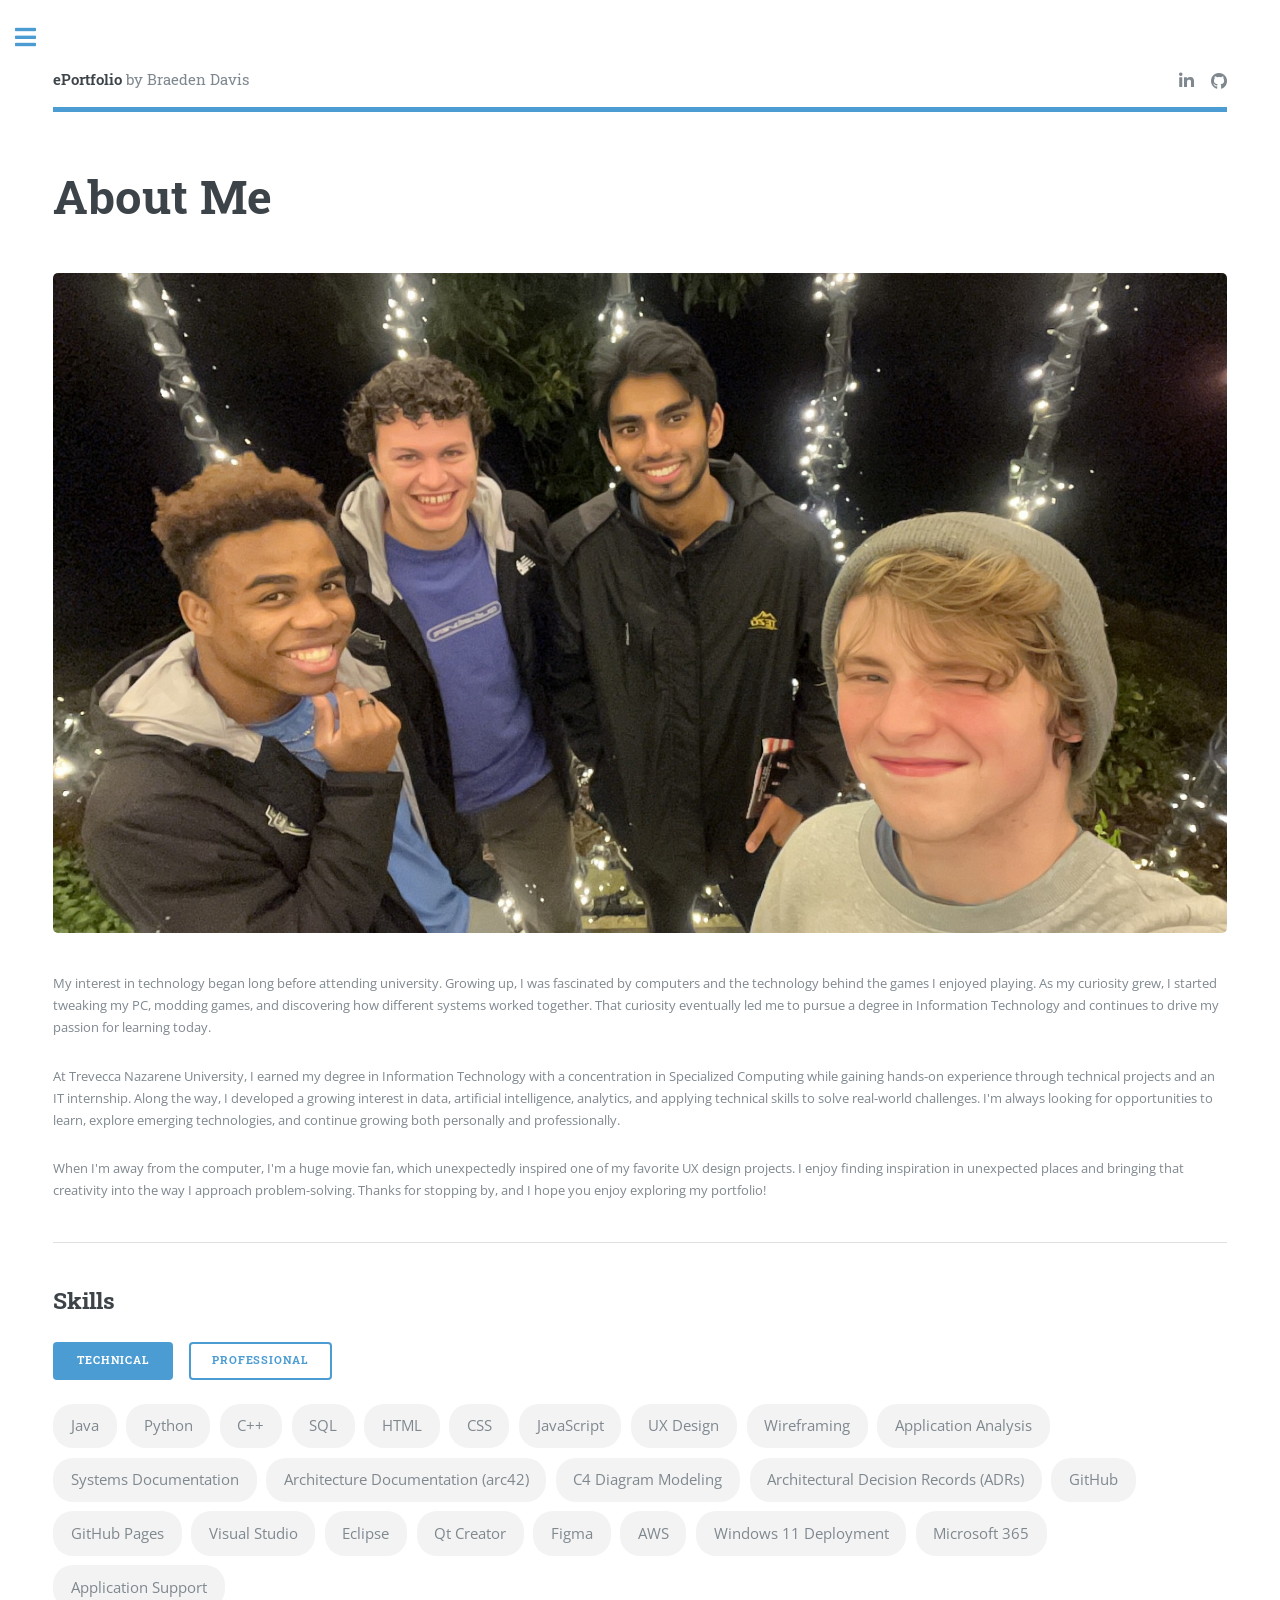
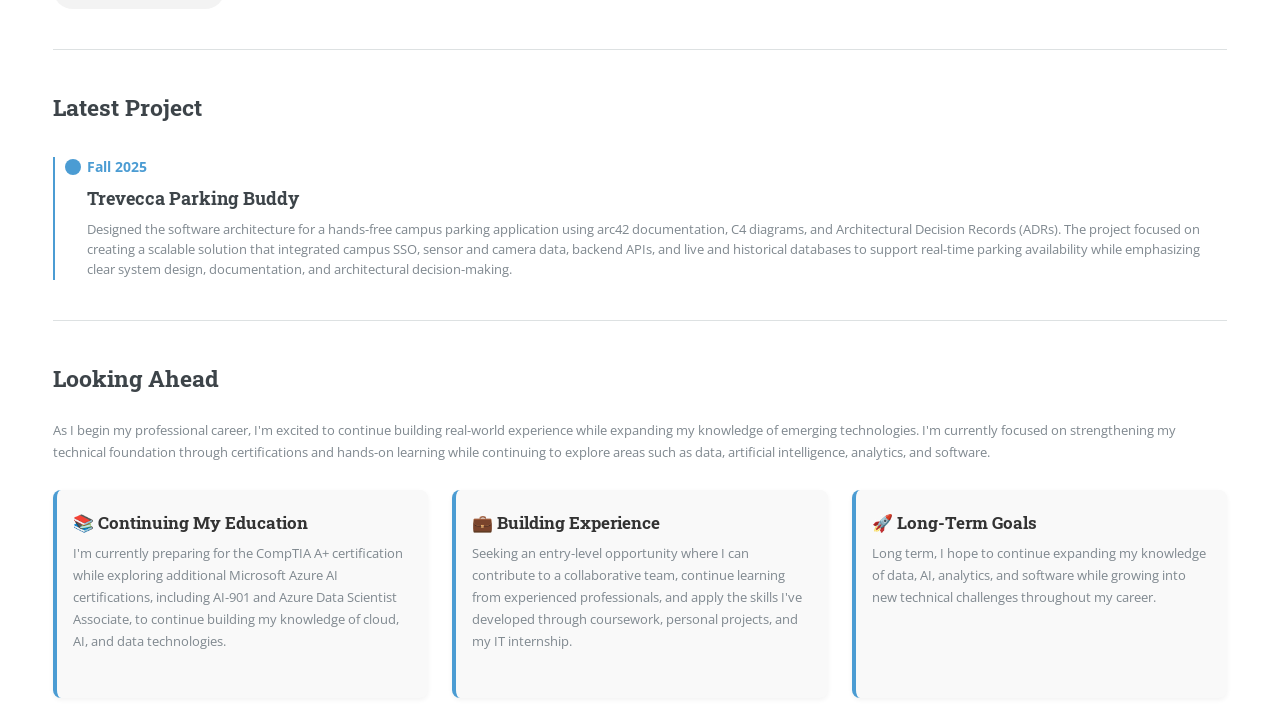
==== aboutme.html @ c6400810 "Initial portfolio website" ====
<!DOCTYPE HTML>
<!--
	Editorial by HTML5 UP
	html5up.net | @ajlkn
	Free for personal and commercial use under the CCA 3.0 license (html5up.net/license)
-->
<html>
 <head>
  <title>
   About Me - ePortfolio by Braeden Davis
  </title>
  <meta charset="utf-8"/>
  <meta content="width=device-width, initial-scale=1, user-scalable=no" name="viewport"/>
  <link href="assets/css/main.css" rel="stylesheet"/>
 </head>
 <body class="is-preload">
  <!-- Wrapper -->
  <div id="wrapper">
   <!-- Main -->
   <div id="main">
    <div class="inner">
     <!-- Header -->
     <header id="header">
      <a class="logo" href="index.html">
       <strong>
        ePortfolio
       </strong>
       by Braeden Davis
      </a>
      <ul class="icons">
       <li>
        <a class="icon brands fa-linkedin-in" href="https://www.linkedin.com/in/braeden-davis-322b1734a/" rel="noopener noreferrer" target="_blank">
         <span class="label">
          LinkedIn
         </span>
        </a>
       </li>
       <li>
        <a class="icon brands fa-github" href="https://github.com/braedendd-dev" rel="noopener noreferrer" target="_blank">
         <span class="label">
          GitHub
         </span>
        </a>
       </li>
      </ul>
     </header>
     <!-- Content -->
     <section>
      <header class="main">
       <h1>
        About Me
       </h1>
      </header>
      <span class="image main">
       <img alt="Braeden Davis at graduation" src="images/group.jpeg"/>
      </span>
      <p>
       My interest in technology began long before attending university. Growing up, I was fascinated by computers and the technology behind the games I enjoyed playing. As my curiosity grew, I started tweaking my PC, modding games, and discovering how different systems worked together. That curiosity eventually led me to pursue a degree in Information Technology and continues to drive my passion for learning today.
      </p>
      <p>
       At Trevecca Nazarene University, I earned my degree in Information Technology with a concentration in Specialized Computing while gaining hands-on experience through technical projects and an IT internship. Along the way, I developed a growing interest in data, artificial intelligence, analytics, and applying technical skills to solve real-world challenges. I'm always looking for opportunities to learn, explore emerging technologies, and continue growing both personally and professionally.
      </p>
      <p>
       When I'm away from the computer, I'm a huge movie fan, which unexpectedly inspired one of my favorite UX design projects. I enjoy finding inspiration in unexpected places and bringing that creativity into the way I approach problem-solving. Thanks for stopping by, and I hope you enjoy exploring my portfolio!
      </p>
      <hr class="major"/>
      <h2>
       Skills
      </h2>
      <div class="tab-container">
       <div class="tabs">
        <a class="button primary" href="javascript:void(0)" onclick="showTab('technical', this)">
         Technical
        </a>
        <a class="button" href="javascript:void(0)" onclick="showTab('professional', this)">
         Professional
        </a>
       </div>
       <div class="tab-content" id="technical">
        <span>
         Java
        </span>
        <span>
         Python
        </span>
        <span>
         C++
        </span>
        <span>
         SQL
        </span>
        <span>
         HTML
        </span>
        <span>
         CSS
        </span>
        <span>
         JavaScript
        </span>
        <span>
         UX Design
        </span>
        <span>
         Wireframing
        </span>
        <span>
         Application Analysis
        </span>
        <span>
         Systems Documentation
        </span>
        <span>
         Architecture Documentation (arc42)
        </span>
        <span>
         C4 Diagram Modeling
        </span>
        <span>
         Architectural Decision Records (ADRs)
        </span>
        <span>
         GitHub
        </span>
        <span>
         GitHub Pages
        </span>
        <span>
         Visual Studio
        </span>
        <span>
         Eclipse
        </span>
        <span>
         Qt Creator
        </span>
        <span>
         Figma
        </span>
        <span>
         AWS
        </span>
        <span>
         Windows 11 Deployment
        </span>
        <span>
         Microsoft 365
        </span>
        <span>
         Application Support
        </span>
       </div>
       <div class="tab-content hidden" id="professional">
        <span>
         Problem Solving
        </span>
        <span>
         Analytical Thinking
        </span>
        <span>
         Stakeholder Communication
        </span>
        <span>
         Requirements Gathering
        </span>
        <span>
         Technical Documentation
        </span>
        <span>
         Cross-Functional Collaboration
        </span>
        <span>
         Adaptability
        </span>
        <span>
         Attention to Detail
        </span>
       </div>
      </div>
      <style>
       .tab-container {
											margin-top: 1.5rem;
										}

										.tabs {
											display: flex;
											gap: 1rem;
											margin-bottom: 1.5rem;
											justify-content: flex-start;
										}

										.tab-content {
											display: flex;
											flex-wrap: wrap;
											gap: 0.6rem;
										}

										.tab-content span {
											background-color: #f3f3f3;
											padding: 0.6rem 1.1rem;
											border-radius: 20px;
											font-size: 0.95rem;
											white-space: nowrap;
										}

										.hidden {
											display: none;
										}
      </style>
      <script>
       function showTab(tabId, btn) {
											// Hide all tab contents
											document.querySelectorAll('.tab-content').forEach(el => {
												el.classList.add('hidden');
											});

											// Show the selected tab
											document.getElementById(tabId).classList.remove('hidden');

											// Update active button
											document.querySelectorAll('.tabs .button').forEach(button => {
												button.classList.remove('primary');
											});

											btn.classList.add('primary');
										}
      </script>
      <hr class="major"/>
      <h2>
       Latest Project
      </h2>
      <div class="timeline">
       <div class="timeline-item">
        <div class="timeline-date">
         Fall 2025
        </div>
        <div class="timeline-content">
         <h3>
          Trevecca Parking Buddy
         </h3>
         <p>
          Designed the software architecture for a hands-free campus parking application using arc42 documentation, C4 diagrams, and Architectural Decision Records (ADRs). The project focused on creating a scalable solution that integrated campus SSO, sensor and camera data, backend APIs, and live and historical databases to support real-time parking availability while emphasizing clear system design, documentation, and architectural decision-making.
         </p>
        </div>
       </div>
      </div>
      <style>
       .timeline {
											border-left: 2px solid #4B9CD3;
											margin: 2rem 0;
											padding-left: 2rem;
										}

										.timeline-item {
											margin-bottom: 2rem;
											position: relative;
										}

										.timeline-item::before {
											content: "";
											position: absolute;
											left: -1.4rem;
											top: 0.1rem;
											width: 1rem;
											height: 1rem;
											background-color: #4B9CD3;
											border-radius: 50%;
										}

										.timeline-date {
											font-weight: bold;
											color: #4B9CD3;
											margin-bottom: 0.3rem;
											font-size: 0.9rem;
											position: relative;
											top: -0.15rem;
										}

										.timeline-content h3 {
											margin: 0.2rem 0;
											font-size: 1.1rem;
										}

										.timeline-content p {
											margin: 0.5rem 0 0;
											line-height: 1.5;
										}
      </style>
      <hr class="major"/>
      <h2>
       Looking Ahead
      </h2>
      <p class="whats-next-intro">
       As I begin my professional career, I'm excited to continue building real-world experience while expanding my knowledge of emerging technologies. I'm currently focused on strengthening my technical foundation through certifications and hands-on learning while continuing to explore areas such as data, artificial intelligence, analytics, and software.
      </p>
      <div class="whats-next-grid">
       <!-- Card 1 -->
       <div class="whats-next-card">
        <h3>
         📚 Continuing My Education
        </h3>
        <p>
         I'm currently preparing for the CompTIA A+ certification while exploring additional Microsoft Azure AI certifications, including AI-901 and Azure Data Scientist Associate, to continue building my knowledge of cloud, AI, and data technologies.
        </p>
       </div>
       <!-- Card 2 -->
       <div class="whats-next-card">
        <h3>
         💼 Building Experience
        </h3>
        <p>
         Seeking an entry-level opportunity where I can contribute to a collaborative team, continue learning from experienced professionals, and apply the skills I've developed through coursework, personal projects, and my IT internship.
        </p>
       </div>
       <!-- Card 3 -->
       <div class="whats-next-card">
        <h3>
         🚀 Long-Term Goals
        </h3>
        <p>
         Long term, I hope to continue expanding my knowledge of data, AI, analytics, and software while growing into new technical challenges throughout my career.
        </p>
       </div>
      </div>
      <style>
       .whats-next-grid {
											display: grid;
											grid-template-columns: repeat(auto-fit, minmax(250px, 1fr));
											gap: 1.5rem;
											margin-top: 1.5rem;
										}

										.whats-next-card {
											background-color: #f9f9f9;
											border-left: 4px solid #4B9CD3;
											padding: 1.2rem 1rem;
											border-radius: 0.5rem;
											box-shadow: 0 2px 5px rgba(0, 0, 0, 0.05);
											transition: transform 0.2s ease;
										}

										.whats-next-card:hover {
											transform: translateY(-4px);
										}

										.whats-next-card h3 {
											margin-top: 0;
											font-size: 1.05rem;
											margin-bottom: 0.5rem;
											color: #333;
										}
      </style>
     </section>
    </div>
   </div>
   <!-- Sidebar -->
   <div id="sidebar">
    <div class="inner">
     <!-- Menu -->
     <nav id="menu">
      <header class="major">
       <h2>
        Menu
       </h2>
      </header>
      <ul>
       <li>
        <a href="index.html">
         Home
        </a>
       </li>
       <li>
        <a href="aboutme.html">
         About Me
        </a>
       </li>
       <li>
        <a href="projects.html">
         Projects
        </a>
       </li>
       <li>
        <a href="resume.html">
         Resume
        </a>
       </li>
      </ul>
     </nav>
     <!-- Section -->
     <section>
      <header class="major">
       <h2>
        Featured Content
       </h2>
      </header>
      <div class="mini-posts">
       <article>
        <a class="image" href="https://blog.trevecca.edu/thehill/trevecca-student-wins-gold-at-addy-awards-for-mobile-app-design" rel="noopener noreferrer" target="_blank">
         <img alt="Trevecca blog article about Braeden Davis winning a Gold ADDY Award" src="images/thumbnail1.webp"/>
        </a>
        <p>
         <a href="https://blog.trevecca.edu/thehill/trevecca-student-wins-gold-at-addy-awards-for-mobile-app-design" rel="noopener noreferrer" target="_blank">
          Read my story
         </a>
         &ndash; From class project to award-winning app design.
        </p>
       </article>
      </div>
     </section>
     <!-- Section -->
     <section>
      <header class="major">
       <h2>
        Get in touch
       </h2>
      </header>
      <p>
       I&rsquo;m always open to new opportunities. Feel free to reach out!
      </p>
      <ul class="contact">
       <li class="icon solid fa-envelope">
        <a href="mailto:braedendavis02@icloud.com">
         braedendavis02@icloud.com
        </a>
       </li>
       <li class="icon solid fa-phone">
        (828) 446-2089
       </li>
       <li class="icon solid fa-home">
        Charlotte, NC
       </li>
      </ul>
     </section>
     <!-- Footer -->
     <footer id="footer">
      <p class="copyright">
       &copy; Braeden Davis. All rights reserved.
						Design:
       <a href="https://html5up.net">
        HTML5 UP
       </a>
       .
      </p>
     </footer>
    </div>
   </div>
  </div>
  <!-- Scripts -->
  <script src="assets/js/jquery.min.js">
  </script>
  <script src="assets/js/browser.min.js">
  </script>
  <script src="assets/js/breakpoints.min.js">
  </script>
  <script src="assets/js/util.js">
  </script>
  <script src="assets/js/main.js">
  </script>
 </body>
</html>
---- assets/css/main.css ----
@import url(fontawesome-all.min.css);
@import url("https://fonts.googleapis.com/css?family=Open+Sans:400,600,400italic,600italic|Roboto+Slab:400,700");
/*
	Editorial by HTML5 UP
	html5up.net | @ajlkn
	Free for personal and commercial use under the CCA 3.0 license (html5up.net/license)
*/
html, body, div, span, applet, object,
iframe, h1, h2, h3, h4, h5, h6, p, blockquote,
pre, a, abbr, acronym, address, big, cite,
code, del, dfn, em, img, ins, kbd, q, s, samp,
small, strike, strong, sub, sup, tt, var, b,
u, i, center, dl, dt, dd, ol, ul, li, fieldset,
form, label, legend, table, caption, tbody,
tfoot, thead, tr, th, td, article, aside,
canvas, details, embed, figure, figcaption,
footer, header, hgroup, menu, nav, output, ruby,
section, summary, time, mark, audio, video {
  margin: 0;
  padding: 0;
  border: 0;
  font-size: 100%;
  font: inherit;
  vertical-align: baseline; }

article, aside, details, figcaption, figure,
footer, header, hgroup, menu, nav, section {
  display: block; }

body {
  line-height: 1; }

ol, ul {
  list-style: none; }

blockquote, q {
  quotes: none; }
  blockquote:before, blockquote:after, q:before, q:after {
    content: '';
    content: none; }

table {
  border-collapse: collapse;
  border-spacing: 0; }

body {
  -webkit-text-size-adjust: none; }

mark {
  background-color: transparent;
  color: inherit; }

input::-moz-focus-inner {
  border: 0;
  padding: 0; }

input, select, textarea {
  -moz-appearance: none;
  -webkit-appearance: none;
  -ms-appearance: none;
  appearance: none; }

/* Basic */
@-ms-viewport {
  width: device-width; }

body {
  -ms-overflow-style: scrollbar; }

@media screen and (max-width: 480px) {
  html, body {
    min-width: 320px; } }

html {
  box-sizing: border-box; }

*, *:before, *:after {
  box-sizing: inherit; }

body {
  background: #ffffff; }
  body.is-preload *, body.is-preload *:before, body.is-preload *:after, body.is-resizing *, body.is-resizing *:before, body.is-resizing *:after {
    -moz-animation: none !important;
    -webkit-animation: none !important;
    -ms-animation: none !important;
    animation: none !important;
    -moz-transition: none !important;
    -webkit-transition: none !important;
    -ms-transition: none !important;
    transition: none !important; }

/* Type */
body, input, select, textarea {
  color: #7f888f;
  font-family: "Open Sans", sans-serif;
  font-size: 13pt;
  font-weight: 400;
  line-height: 1.65; }
  @media screen and (max-width: 1680px) {
    body, input, select, textarea {
      font-size: 11pt; } }
  @media screen and (max-width: 1280px) {
    body, input, select, textarea {
      font-size: 10pt; } }
  @media screen and (max-width: 360px) {
    body, input, select, textarea {
      font-size: 9pt; } }

a {
  -moz-transition: color 0.2s ease-in-out, border-bottom-color 0.2s ease-in-out;
  -webkit-transition: color 0.2s ease-in-out, border-bottom-color 0.2s ease-in-out;
  -ms-transition: color 0.2s ease-in-out, border-bottom-color 0.2s ease-in-out;
  transition: color 0.2s ease-in-out, border-bottom-color 0.2s ease-in-out;
  border-bottom: dotted 1px;
  color: #4B9CD3;
  text-decoration: none; }
  a:hover {
    border-bottom-color: #4B9CD3;
    color: #4B9CD3 !important; }
    a:hover strong {
      color: inherit; }

strong, b {
  color: #3d4449;
  font-weight: 600; }

em, i {
  font-style: italic; }

p {
  margin: 0 0 2em 0; }

h1, h2, h3, h4, h5, h6 {
  color: #3d4449;
  font-family: "Roboto Slab", serif;
  font-weight: 700;
  line-height: 1.5;
  margin: 0 0 1em 0; }
  h1 a, h2 a, h3 a, h4 a, h5 a, h6 a {
    color: inherit;
    text-decoration: none;
    border-bottom: 0; }

h1 {
  font-size: 4em;
  margin: 0 0 0.5em 0;
  line-height: 1.3; }

h2 {
  font-size: 1.75em; }

h3 {
  font-size: 1.25em; }

h4 {
  font-size: 1.1em; }

h5 {
  font-size: 0.9em; }

h6 {
  font-size: 0.7em; }

@media screen and (max-width: 1680px) {
  h1 {
    font-size: 3.5em; } }

@media screen and (max-width: 980px) {
  h1 {
    font-size: 3.25em; } }

@media screen and (max-width: 736px) {
  h1 {
    font-size: 2em;
    line-height: 1.4; }
  h2 {
    font-size: 1.5em; } }

sub {
  font-size: 0.8em;
  position: relative;
  top: 0.5em; }

sup {
  font-size: 0.8em;
  position: relative;
  top: -0.5em; }

blockquote {
  border-left: solid 3px rgba(210, 215, 217, 0.75);
  font-style: italic;
  margin: 0 0 2em 0;
  padding: 0.5em 0 0.5em 2em; }

code {
  background: rgba(230, 235, 237, 0.25);
  border-radius: 0.375em;
  border: solid 1px rgba(210, 215, 217, 0.75);
  font-family: "Courier New", monospace;
  font-size: 0.9em;
  margin: 0 0.25em;
  padding: 0.25em 0.65em; }

pre {
  -webkit-overflow-scrolling: touch;
  font-family: "Courier New", monospace;
  font-size: 0.9em;
  margin: 0 0 2em 0; }
  pre code {
    display: block;
    line-height: 1.75;
    padding: 1em 1.5em;
    overflow-x: auto; }

hr {
  border: 0;
  border-bottom: solid 1px rgba(210, 215, 217, 0.75);
  margin: 2em 0; }
  hr.major {
    margin: 3em 0; }

.align-left {
  text-align: left; }

.align-center {
  text-align: center; }

.align-right {
  text-align: right; }

/* Row */
.row {
  display: flex;
  flex-wrap: wrap;
  box-sizing: border-box;
  align-items: stretch; }
  .row > * {
    box-sizing: border-box; }
  .row.gtr-uniform > * > :last-child {
    margin-bottom: 0; }
  .row.aln-left {
    justify-content: flex-start; }
  .row.aln-center {
    justify-content: center; }
  .row.aln-right {
    justify-content: flex-end; }
  .row.aln-top {
    align-items: flex-start; }
  .row.aln-middle {
    align-items: center; }
  .row.aln-bottom {
    align-items: flex-end; }
  .row > .imp {
    order: -1; }
  .row > .col-1 {
    width: 8.33333%; }
  .row > .off-1 {
    margin-left: 8.33333%; }
  .row > .col-2 {
    width: 16.66667%; }
  .row > .off-2 {
    margin-left: 16.66667%; }
  .row > .col-3 {
    width: 25%; }
  .row > .off-3 {
    margin-left: 25%; }
  .row > .col-4 {
    width: 33.33333%; }
  .row > .off-4 {
    margin-left: 33.33333%; }
  .row > .col-5 {
    width: 41.66667%; }
  .row > .off-5 {
    margin-left: 41.66667%; }
  .row > .col-6 {
    width: 50%; }
  .row > .off-6 {
    margin-left: 50%; }
  .row > .col-7 {
    width: 58.33333%; }
  .row > .off-7 {
    margin-left: 58.33333%; }
  .row > .col-8 {
    width: 66.66667%; }
  .row > .off-8 {
    margin-left: 66.66667%; }
  .row > .col-9 {
    width: 75%; }
  .row > .off-9 {
    margin-left: 75%; }
  .row > .col-10 {
    width: 83.33333%; }
  .row > .off-10 {
    margin-left: 83.33333%; }
  .row > .col-11 {
    width: 91.66667%; }
  .row > .off-11 {
    margin-left: 91.66667%; }
  .row > .col-12 {
    width: 100%; }
  .row > .off-12 {
    margin-left: 100%; }
  .row.gtr-0 {
    margin-top: 0;
    margin-left: 0em; }
    .row.gtr-0 > * {
      padding: 0 0 0 0em; }
    .row.gtr-0.gtr-uniform {
      margin-top: 0em; }
      .row.gtr-0.gtr-uniform > * {
        padding-top: 0em; }
  .row.gtr-25 {
    margin-top: 0;
    margin-left: -0.375em; }
    .row.gtr-25 > * {
      padding: 0 0 0 0.375em; }
    .row.gtr-25.gtr-uniform {
      margin-top: -0.375em; }
      .row.gtr-25.gtr-uniform > * {
        padding-top: 0.375em; }
  .row.gtr-50 {
    margin-top: 0;
    margin-left: -0.75em; }
    .row.gtr-50 > * {
      padding: 0 0 0 0.75em; }
    .row.gtr-50.gtr-uniform {
      margin-top: -0.75em; }
      .row.gtr-50.gtr-uniform > * {
        padding-top: 0.75em; }
  .row {
    margin-top: 0;
    margin-left: -1.5em; }
    .row > * {
      padding: 0 0 0 1.5em; }
    .row.gtr-uniform {
      margin-top: -1.5em; }
      .row.gtr-uniform > * {
        padding-top: 1.5em; }
  .row.gtr-150 {
    margin-top: 0;
    margin-left: -2.25em; }
    .row.gtr-150 > * {
      padding: 0 0 0 2.25em; }
    .row.gtr-150.gtr-uniform {
      margin-top: -2.25em; }
      .row.gtr-150.gtr-uniform > * {
        padding-top: 2.25em; }
  .row.gtr-200 {
    margin-top: 0;
    margin-left: -3em; }
    .row.gtr-200 > * {
      padding: 0 0 0 3em; }
    .row.gtr-200.gtr-uniform {
      margin-top: -3em; }
      .row.gtr-200.gtr-uniform > * {
        padding-top: 3em; }
  @media screen and (max-width: 1680px) {
    .row {
      display: flex;
      flex-wrap: wrap;
      box-sizing: border-box;
      align-items: stretch; }
      .row > * {
        box-sizing: border-box; }
      .row.gtr-uniform > * > :last-child {
        margin-bottom: 0; }
      .row.aln-left {
        justify-content: flex-start; }
      .row.aln-center {
        justify-content: center; }
      .row.aln-right {
        justify-content: flex-end; }
      .row.aln-top {
        align-items: flex-start; }
      .row.aln-middle {
        align-items: center; }
      .row.aln-bottom {
        align-items: flex-end; }
      .row > .imp-xlarge {
        order: -1; }
      .row > .col-1-xlarge {
        width: 8.33333%; }
      .row > .off-1-xlarge {
        margin-left: 8.33333%; }
      .row > .col-2-xlarge {
        width: 16.66667%; }
      .row > .off-2-xlarge {
        margin-left: 16.66667%; }
      .row > .col-3-xlarge {
        width: 25%; }
      .row > .off-3-xlarge {
        margin-left: 25%; }
      .row > .col-4-xlarge {
        width: 33.33333%; }
      .row > .off-4-xlarge {
        margin-left: 33.33333%; }
      .row > .col-5-xlarge {
        width: 41.66667%; }
      .row > .off-5-xlarge {
        margin-left: 41.66667%; }
      .row > .col-6-xlarge {
        width: 50%; }
      .row > .off-6-xlarge {
        margin-left: 50%; }
      .row > .col-7-xlarge {
        width: 58.33333%; }
      .row > .off-7-xlarge {
        margin-left: 58.33333%; }
      .row > .col-8-xlarge {
        width: 66.66667%; }
      .row > .off-8-xlarge {
        margin-left: 66.66667%; }
      .row > .col-9-xlarge {
        width: 75%; }
      .row > .off-9-xlarge {
        margin-left: 75%; }
      .row > .col-10-xlarge {
        width: 83.33333%; }
      .row > .off-10-xlarge {
        margin-left: 83.33333%; }
      .row > .col-11-xlarge {
        width: 91.66667%; }
      .row > .off-11-xlarge {
        margin-left: 91.66667%; }
      .row > .col-12-xlarge {
        width: 100%; }
      .row > .off-12-xlarge {
        margin-left: 100%; }
      .row.gtr-0 {
        margin-top: 0;
        margin-left: 0em; }
        .row.gtr-0 > * {
          padding: 0 0 0 0em; }
        .row.gtr-0.gtr-uniform {
          margin-top: 0em; }
          .row.gtr-0.gtr-uniform > * {
            padding-top: 0em; }
      .row.gtr-25 {
        margin-top: 0;
        margin-left: -0.375em; }
        .row.gtr-25 > * {
          padding: 0 0 0 0.375em; }
        .row.gtr-25.gtr-uniform {
          margin-top: -0.375em; }
          .row.gtr-25.gtr-uniform > * {
            padding-top: 0.375em; }
      .row.gtr-50 {
        margin-top: 0;
        margin-left: -0.75em; }
        .row.gtr-50 > * {
          padding: 0 0 0 0.75em; }
        .row.gtr-50.gtr-uniform {
          margin-top: -0.75em; }
          .row.gtr-50.gtr-uniform > * {
            padding-top: 0.75em; }
      .row {
        margin-top: 0;
        margin-left: -1.5em; }
        .row > * {
          padding: 0 0 0 1.5em; }
        .row.gtr-uniform {
          margin-top: -1.5em; }
          .row.gtr-uniform > * {
            padding-top: 1.5em; }
      .row.gtr-150 {
        margin-top: 0;
        margin-left: -2.25em; }
        .row.gtr-150 > * {
          padding: 0 0 0 2.25em; }
        .row.gtr-150.gtr-uniform {
          margin-top: -2.25em; }
          .row.gtr-150.gtr-uniform > * {
            padding-top: 2.25em; }
      .row.gtr-200 {
        margin-top: 0;
        margin-left: -3em; }
        .row.gtr-200 > * {
          padding: 0 0 0 3em; }
        .row.gtr-200.gtr-uniform {
          margin-top: -3em; }
          .row.gtr-200.gtr-uniform > * {
            padding-top: 3em; } }
  @media screen and (max-width: 1280px) {
    .row {
      display: flex;
      flex-wrap: wrap;
      box-sizing: border-box;
      align-items: stretch; }
      .row > * {
        box-sizing: border-box; }
      .row.gtr-uniform > * > :last-child {
        margin-bottom: 0; }
      .row.aln-left {
        justify-content: flex-start; }
      .row.aln-center {
        justify-content: center; }
      .row.aln-right {
        justify-content: flex-end; }
      .row.aln-top {
        align-items: flex-start; }
      .row.aln-middle {
        align-items: center; }
      .row.aln-bottom {
        align-items: flex-end; }
      .row > .imp-large {
        order: -1; }
      .row > .col-1-large {
        width: 8.33333%; }
      .row > .off-1-large {
        margin-left: 8.33333%; }
      .row > .col-2-large {
        width: 16.66667%; }
      .row > .off-2-large {
        margin-left: 16.66667%; }
      .row > .col-3-large {
        width: 25%; }
      .row > .off-3-large {
        margin-left: 25%; }
      .row > .col-4-large {
        width: 33.33333%; }
      .row > .off-4-large {
        margin-left: 33.33333%; }
      .row > .col-5-large {
        width: 41.66667%; }
      .row > .off-5-large {
        margin-left: 41.66667%; }
      .row > .col-6-large {
        width: 50%; }
      .row > .off-6-large {
        margin-left: 50%; }
      .row > .col-7-large {
        width: 58.33333%; }
      .row > .off-7-large {
        margin-left: 58.33333%; }
      .row > .col-8-large {
        width: 66.66667%; }
      .row > .off-8-large {
        margin-left: 66.66667%; }
      .row > .col-9-large {
        width: 75%; }
      .row > .off-9-large {
        margin-left: 75%; }
      .row > .col-10-large {
        width: 83.33333%; }
      .row > .off-10-large {
        margin-left: 83.33333%; }
      .row > .col-11-large {
        width: 91.66667%; }
      .row > .off-11-large {
        margin-left: 91.66667%; }
      .row > .col-12-large {
        width: 100%; }
      .row > .off-12-large {
        margin-left: 100%; }
      .row.gtr-0 {
        margin-top: 0;
        margin-left: 0em; }
        .row.gtr-0 > * {
          padding: 0 0 0 0em; }
        .row.gtr-0.gtr-uniform {
          margin-top: 0em; }
          .row.gtr-0.gtr-uniform > * {
            padding-top: 0em; }
      .row.gtr-25 {
        margin-top: 0;
        margin-left: -0.375em; }
        .row.gtr-25 > * {
          padding: 0 0 0 0.375em; }
        .row.gtr-25.gtr-uniform {
          margin-top: -0.375em; }
          .row.gtr-25.gtr-uniform > * {
            padding-top: 0.375em; }
      .row.gtr-50 {
        margin-top: 0;
        margin-left: -0.75em; }
        .row.gtr-50 > * {
          padding: 0 0 0 0.75em; }
        .row.gtr-50.gtr-uniform {
          margin-top: -0.75em; }
          .row.gtr-50.gtr-uniform > * {
            padding-top: 0.75em; }
      .row {
        margin-top: 0;
        margin-left: -1.5em; }
        .row > * {
          padding: 0 0 0 1.5em; }
        .row.gtr-uniform {
          margin-top: -1.5em; }
          .row.gtr-uniform > * {
            padding-top: 1.5em; }
      .row.gtr-150 {
        margin-top: 0;
        margin-left: -2.25em; }
        .row.gtr-150 > * {
          padding: 0 0 0 2.25em; }
        .row.gtr-150.gtr-uniform {
          margin-top: -2.25em; }
          .row.gtr-150.gtr-uniform > * {
            padding-top: 2.25em; }
      .row.gtr-200 {
        margin-top: 0;
        margin-left: -3em; }
        .row.gtr-200 > * {
          padding: 0 0 0 3em; }
        .row.gtr-200.gtr-uniform {
          margin-top: -3em; }
          .row.gtr-200.gtr-uniform > * {
            padding-top: 3em; } }
  @media screen and (max-width: 980px) {
    .row {
      display: flex;
      flex-wrap: wrap;
      box-sizing: border-box;
      align-items: stretch; }
      .row > * {
        box-sizing: border-box; }
      .row.gtr-uniform > * > :last-child {
        margin-bottom: 0; }
      .row.aln-left {
        justify-content: flex-start; }
      .row.aln-center {
        justify-content: center; }
      .row.aln-right {
        justify-content: flex-end; }
      .row.aln-top {
        align-items: flex-start; }
      .row.aln-middle {
        align-items: center; }
      .row.aln-bottom {
        align-items: flex-end; }
      .row > .imp-medium {
        order: -1; }
      .row > .col-1-medium {
        width: 8.33333%; }
      .row > .off-1-medium {
        margin-left: 8.33333%; }
      .row > .col-2-medium {
        width: 16.66667%; }
      .row > .off-2-medium {
        margin-left: 16.66667%; }
      .row > .col-3-medium {
        width: 25%; }
      .row > .off-3-medium {
        margin-left: 25%; }
      .row > .col-4-medium {
        width: 33.33333%; }
      .row > .off-4-medium {
        margin-left: 33.33333%; }
      .row > .col-5-medium {
        width: 41.66667%; }
      .row > .off-5-medium {
        margin-left: 41.66667%; }
      .row > .col-6-medium {
        width: 50%; }
      .row > .off-6-medium {
        margin-left: 50%; }
      .row > .col-7-medium {
        width: 58.33333%; }
      .row > .off-7-medium {
        margin-left: 58.33333%; }
      .row > .col-8-medium {
        width: 66.66667%; }
      .row > .off-8-medium {
        margin-left: 66.66667%; }
      .row > .col-9-medium {
        width: 75%; }
      .row > .off-9-medium {
        margin-left: 75%; }
      .row > .col-10-medium {
        width: 83.33333%; }
      .row > .off-10-medium {
        margin-left: 83.33333%; }
      .row > .col-11-medium {
        width: 91.66667%; }
      .row > .off-11-medium {
        margin-left: 91.66667%; }
      .row > .col-12-medium {
        width: 100%; }
      .row > .off-12-medium {
        margin-left: 100%; }
      .row.gtr-0 {
        margin-top: 0;
        margin-left: 0em; }
        .row.gtr-0 > * {
          padding: 0 0 0 0em; }
        .row.gtr-0.gtr-uniform {
          margin-top: 0em; }
          .row.gtr-0.gtr-uniform > * {
            padding-top: 0em; }
      .row.gtr-25 {
        margin-top: 0;
        margin-left: -0.375em; }
        .row.gtr-25 > * {
          padding: 0 0 0 0.375em; }
        .row.gtr-25.gtr-uniform {
          margin-top: -0.375em; }
          .row.gtr-25.gtr-uniform > * {
            padding-top: 0.375em; }
      .row.gtr-50 {
        margin-top: 0;
        margin-left: -0.75em; }
        .row.gtr-50 > * {
          padding: 0 0 0 0.75em; }
        .row.gtr-50.gtr-uniform {
          margin-top: -0.75em; }
          .row.gtr-50.gtr-uniform > * {
            padding-top: 0.75em; }
      .row {
        margin-top: 0;
        margin-left: -1.5em; }
        .row > * {
          padding: 0 0 0 1.5em; }
        .row.gtr-uniform {
          margin-top: -1.5em; }
          .row.gtr-uniform > * {
            padding-top: 1.5em; }
      .row.gtr-150 {
        margin-top: 0;
        margin-left: -2.25em; }
        .row.gtr-150 > * {
          padding: 0 0 0 2.25em; }
        .row.gtr-150.gtr-uniform {
          margin-top: -2.25em; }
          .row.gtr-150.gtr-uniform > * {
            padding-top: 2.25em; }
      .row.gtr-200 {
        margin-top: 0;
        margin-left: -3em; }
        .row.gtr-200 > * {
          padding: 0 0 0 3em; }
        .row.gtr-200.gtr-uniform {
          margin-top: -3em; }
          .row.gtr-200.gtr-uniform > * {
            padding-top: 3em; } }
  @media screen and (max-width: 736px) {
    .row {
      display: flex;
      flex-wrap: wrap;
      box-sizing: border-box;
      align-items: stretch; }
      .row > * {
        box-sizing: border-box; }
      .row.gtr-uniform > * > :last-child {
        margin-bottom: 0; }
      .row.aln-left {
        justify-content: flex-start; }
      .row.aln-center {
        justify-content: center; }
      .row.aln-right {
        justify-content: flex-end; }
      .row.aln-top {
        align-items: flex-start; }
      .row.aln-middle {
        align-items: center; }
      .row.aln-bottom {
        align-items: flex-end; }
      .row > .imp-small {
        order: -1; }
      .row > .col-1-small {
        width: 8.33333%; }
      .row > .off-1-small {
        margin-left: 8.33333%; }
      .row > .col-2-small {
        width: 16.66667%; }
      .row > .off-2-small {
        margin-left: 16.66667%; }
      .row > .col-3-small {
        width: 25%; }
      .row > .off-3-small {
        margin-left: 25%; }
      .row > .col-4-small {
        width: 33.33333%; }
      .row > .off-4-small {
        margin-left: 33.33333%; }
      .row > .col-5-small {
        width: 41.66667%; }
      .row > .off-5-small {
        margin-left: 41.66667%; }
      .row > .col-6-small {
        width: 50%; }
      .row > .off-6-small {
        margin-left: 50%; }
      .row > .col-7-small {
        width: 58.33333%; }
      .row > .off-7-small {
        margin-left: 58.33333%; }
      .row > .col-8-small {
        width: 66.66667%; }
      .row > .off-8-small {
        margin-left: 66.66667%; }
      .row > .col-9-small {
        width: 75%; }
      .row > .off-9-small {
        margin-left: 75%; }
      .row > .col-10-small {
        width: 83.33333%; }
      .row > .off-10-small {
        margin-left: 83.33333%; }
      .row > .col-11-small {
        width: 91.66667%; }
      .row > .off-11-small {
        margin-left: 91.66667%; }
      .row > .col-12-small {
        width: 100%; }
      .row > .off-12-small {
        margin-left: 100%; }
      .row.gtr-0 {
        margin-top: 0;
        margin-left: 0em; }
        .row.gtr-0 > * {
          padding: 0 0 0 0em; }
        .row.gtr-0.gtr-uniform {
          margin-top: 0em; }
          .row.gtr-0.gtr-uniform > * {
            padding-top: 0em; }
      .row.gtr-25 {
        margin-top: 0;
        margin-left: -0.375em; }
        .row.gtr-25 > * {
          padding: 0 0 0 0.375em; }
        .row.gtr-25.gtr-uniform {
          margin-top: -0.375em; }
          .row.gtr-25.gtr-uniform > * {
            padding-top: 0.375em; }
      .row.gtr-50 {
        margin-top: 0;
        margin-left: -0.75em; }
        .row.gtr-50 > * {
          padding: 0 0 0 0.75em; }
        .row.gtr-50.gtr-uniform {
          margin-top: -0.75em; }
          .row.gtr-50.gtr-uniform > * {
            padding-top: 0.75em; }
      .row {
        margin-top: 0;
        margin-left: -1.5em; }
        .row > * {
          padding: 0 0 0 1.5em; }
        .row.gtr-uniform {
          margin-top: -1.5em; }
          .row.gtr-uniform > * {
            padding-top: 1.5em; }
      .row.gtr-150 {
        margin-top: 0;
        margin-left: -2.25em; }
        .row.gtr-150 > * {
          padding: 0 0 0 2.25em; }
        .row.gtr-150.gtr-uniform {
          margin-top: -2.25em; }
          .row.gtr-150.gtr-uniform > * {
            padding-top: 2.25em; }
      .row.gtr-200 {
        margin-top: 0;
        margin-left: -3em; }
        .row.gtr-200 > * {
          padding: 0 0 0 3em; }
        .row.gtr-200.gtr-uniform {
          margin-top: -3em; }
          .row.gtr-200.gtr-uniform > * {
            padding-top: 3em; } }
  @media screen and (max-width: 480px) {
    .row {
      display: flex;
      flex-wrap: wrap;
      box-sizing: border-box;
      align-items: stretch; }
      .row > * {
        box-sizing: border-box; }
      .row.gtr-uniform > * > :last-child {
        margin-bottom: 0; }
      .row.aln-left {
        justify-content: flex-start; }
      .row.aln-center {
        justify-content: center; }
      .row.aln-right {
        justify-content: flex-end; }
      .row.aln-top {
        align-items: flex-start; }
      .row.aln-middle {
        align-items: center; }
      .row.aln-bottom {
        align-items: flex-end; }
      .row > .imp-xsmall {
        order: -1; }
      .row > .col-1-xsmall {
        width: 8.33333%; }
      .row > .off-1-xsmall {
        margin-left: 8.33333%; }
      .row > .col-2-xsmall {
        width: 16.66667%; }
      .row > .off-2-xsmall {
        margin-left: 16.66667%; }
      .row > .col-3-xsmall {
        width: 25%; }
      .row > .off-3-xsmall {
        margin-left: 25%; }
      .row > .col-4-xsmall {
        width: 33.33333%; }
      .row > .off-4-xsmall {
        margin-left: 33.33333%; }
      .row > .col-5-xsmall {
        width: 41.66667%; }
      .row > .off-5-xsmall {
        margin-left: 41.66667%; }
      .row > .col-6-xsmall {
        width: 50%; }
      .row > .off-6-xsmall {
        margin-left: 50%; }
      .row > .col-7-xsmall {
        width: 58.33333%; }
      .row > .off-7-xsmall {
        margin-left: 58.33333%; }
      .row > .col-8-xsmall {
        width: 66.66667%; }
      .row > .off-8-xsmall {
        margin-left: 66.66667%; }
      .row > .col-9-xsmall {
        width: 75%; }
      .row > .off-9-xsmall {
        margin-left: 75%; }
      .row > .col-10-xsmall {
        width: 83.33333%; }
      .row > .off-10-xsmall {
        margin-left: 83.33333%; }
      .row > .col-11-xsmall {
        width: 91.66667%; }
      .row > .off-11-xsmall {
        margin-left: 91.66667%; }
      .row > .col-12-xsmall {
        width: 100%; }
      .row > .off-12-xsmall {
        margin-left: 100%; }
      .row.gtr-0 {
        margin-top: 0;
        margin-left: 0em; }
        .row.gtr-0 > * {
          padding: 0 0 0 0em; }
        .row.gtr-0.gtr-uniform {
          margin-top: 0em; }
          .row.gtr-0.gtr-uniform > * {
            padding-top: 0em; }
      .row.gtr-25 {
        margin-top: 0;
        margin-left: -0.375em; }
        .row.gtr-25 > * {
          padding: 0 0 0 0.375em; }
        .row.gtr-25.gtr-uniform {
          margin-top: -0.375em; }
          .row.gtr-25.gtr-uniform > * {
            padding-top: 0.375em; }
      .row.gtr-50 {
        margin-top: 0;
        margin-left: -0.75em; }
        .row.gtr-50 > * {
          padding: 0 0 0 0.75em; }
        .row.gtr-50.gtr-uniform {
          margin-top: -0.75em; }
          .row.gtr-50.gtr-uniform > * {
            padding-top: 0.75em; }
      .row {
        margin-top: 0;
        margin-left: -1.5em; }
        .row > * {
          padding: 0 0 0 1.5em; }
        .row.gtr-uniform {
          margin-top: -1.5em; }
          .row.gtr-uniform > * {
            padding-top: 1.5em; }
      .row.gtr-150 {
        margin-top: 0;
        margin-left: -2.25em; }
        .row.gtr-150 > * {
          padding: 0 0 0 2.25em; }
        .row.gtr-150.gtr-uniform {
          margin-top: -2.25em; }
          .row.gtr-150.gtr-uniform > * {
            padding-top: 2.25em; }
      .row.gtr-200 {
        margin-top: 0;
        margin-left: -3em; }
        .row.gtr-200 > * {
          padding: 0 0 0 3em; }
        .row.gtr-200.gtr-uniform {
          margin-top: -3em; }
          .row.gtr-200.gtr-uniform > * {
            padding-top: 3em; } }

/* Section/Article */
section.special, article.special {
  text-align: center; }

header p {
  font-family: "Roboto Slab", serif;
  font-size: 1em;
  font-weight: 400;
  letter-spacing: 0.075em;
  margin-top: -0.5em;
  text-transform: uppercase; }

header.major > :last-child {
  border-bottom: solid 3px #4B9CD3;
  display: inline-block;
  margin: 0 0 2em 0;
  padding: 0 0.75em 0.5em 0; }

header.main > :last-child {
  margin: 0 0 1em 0; }

/* Form */
form {
  margin: 0 0 2em 0; }

label {
  color: #3d4449;
  display: block;
  font-size: 0.9em;
  font-weight: 600;
  margin: 0 0 1em 0; }

input[type="text"],
input[type="password"],
input[type="email"],
input[type="tel"],
input[type="search"],
input[type="url"],
select,
textarea {
  -moz-appearance: none;
  -webkit-appearance: none;
  -ms-appearance: none;
  appearance: none;
  background: #ffffff;
  border-radius: 0.375em;
  border: none;
  border: solid 1px rgba(210, 215, 217, 0.75);
  color: inherit;
  display: block;
  outline: 0;
  padding: 0 1em;
  text-decoration: none;
  width: 100%; }
  input[type="text"]:invalid,
  input[type="password"]:invalid,
  input[type="email"]:invalid,
  input[type="tel"]:invalid,
  input[type="search"]:invalid,
  input[type="url"]:invalid,
  select:invalid,
  textarea:invalid {
    box-shadow: none; }
  input[type="text"]:focus,
  input[type="password"]:focus,
  input[type="email"]:focus,
  input[type="tel"]:focus,
  input[type="search"]:focus,
  input[type="url"]:focus,
  select:focus,
  textarea:focus {
    border-color: #4B9CD3;
    box-shadow: 0 0 0 1px #4B9CD3; }

select {
  background-image: url("data:image/svg+xml;charset=utf8,%3Csvg xmlns='http://www.w3.org/2000/svg' width='40' height='40' preserveAspectRatio='none' viewBox='0 0 40 40'%3E%3Cpath d='M9.4,12.3l10.4,10.4l10.4-10.4c0.2-0.2,0.5-0.4,0.9-0.4c0.3,0,0.6,0.1,0.9,0.4l3.3,3.3c0.2,0.2,0.4,0.5,0.4,0.9 c0,0.4-0.1,0.6-0.4,0.9L20.7,31.9c-0.2,0.2-0.5,0.4-0.9,0.4c-0.3,0-0.6-0.1-0.9-0.4L4.3,17.3c-0.2-0.2-0.4-0.5-0.4-0.9 c0-0.4,0.1-0.6,0.4-0.9l3.3-3.3c0.2-0.2,0.5-0.4,0.9-0.4S9.1,12.1,9.4,12.3z' fill='rgba(210, 215, 217, 0.75)' /%3E%3C/svg%3E");
  background-size: 1.25em;
  background-repeat: no-repeat;
  background-position: calc(100% - 1em) center;
  height: 2.75em;
  padding-right: 2.75em;
  text-overflow: ellipsis; }
  select option {
    color: #3d4449;
    background: #ffffff; }
  select:focus::-ms-value {
    background-color: transparent; }
  select::-ms-expand {
    display: none; }

input[type="text"],
input[type="password"],
input[type="email"],
input[type="tel"],
input[type="search"],
input[type="url"],
select {
  height: 2.75em; }

textarea {
  padding: 0.75em 1em; }

input[type="checkbox"],
input[type="radio"] {
  -moz-appearance: none;
  -webkit-appearance: none;
  -ms-appearance: none;
  appearance: none;
  display: block;
  float: left;
  margin-right: -2em;
  opacity: 0;
  width: 1em;
  z-index: -1; }
  input[type="checkbox"] + label,
  input[type="radio"] + label {
    text-decoration: none;
    color: #7f888f;
    cursor: pointer;
    display: inline-block;
    font-size: 1em;
    font-weight: 400;
    padding-left: 2.4em;
    padding-right: 0.75em;
    position: relative; }
    input[type="checkbox"] + label:before,
    input[type="radio"] + label:before {
      -moz-osx-font-smoothing: grayscale;
      -webkit-font-smoothing: antialiased;
      display: inline-block;
      font-style: normal;
      font-variant: normal;
      text-rendering: auto;
      line-height: 1;
      text-transform: none !important;
      font-family: 'Font Awesome 5 Free';
      font-weight: 900; }
    input[type="checkbox"] + label:before,
    input[type="radio"] + label:before {
      background: #ffffff;
      border-radius: 0.375em;
      border: solid 1px rgba(210, 215, 217, 0.75);
      content: '';
      display: inline-block;
      font-size: 0.8em;
      height: 2.0625em;
      left: 0;
      line-height: 2.0625em;
      position: absolute;
      text-align: center;
      top: 0;
      width: 2.0625em; }
  input[type="checkbox"]:checked + label:before,
  input[type="radio"]:checked + label:before {
    background: #3d4449;
    border-color: #3d4449;
    color: #ffffff;
    content: '\f00c'; }
  input[type="checkbox"]:focus + label:before,
  input[type="radio"]:focus + label:before {
    border-color: #4B9CD3;
    box-shadow: 0 0 0 1px #4B9CD3; }

input[type="checkbox"] + label:before {
  border-radius: 0.375em; }

input[type="radio"] + label:before {
  border-radius: 100%; }

::-webkit-input-placeholder {
  color: #9fa3a6 !important;
  opacity: 1.0; }

:-moz-placeholder {
  color: #9fa3a6 !important;
  opacity: 1.0; }

::-moz-placeholder {
  color: #9fa3a6 !important;
  opacity: 1.0; }

:-ms-input-placeholder {
  color: #9fa3a6 !important;
  opacity: 1.0; }

/* Box */
.box {
  border-radius: 0.375em;
  border: solid 1px rgba(210, 215, 217, 0.75);
  margin-bottom: 2em;
  padding: 1.5em; }
  .box > :last-child,
  .box > :last-child > :last-child,
  .box > :last-child > :last-child > :last-child {
    margin-bottom: 0; }
  .box.alt {
    border: 0;
    border-radius: 0;
    padding: 0; }

/* Icon */
.icon {
  text-decoration: none;
  border-bottom: none;
  position: relative; }
  .icon:before {
    -moz-osx-font-smoothing: grayscale;
    -webkit-font-smoothing: antialiased;
    display: inline-block;
    font-style: normal;
    font-variant: normal;
    text-rendering: auto;
    line-height: 1;
    text-transform: none !important;
    font-family: 'Font Awesome 5 Free';
    font-weight: 400; }
  .icon > .label {
    display: none; }
  .icon:before {
    line-height: inherit; }
  .icon.solid:before {
    font-weight: 900; }
  .icon.brands:before {
    font-family: 'Font Awesome 5 Brands'; }

/* Image */
.image {
  border-radius: 0.375em;
  border: 0;
  display: inline-block;
  position: relative; }
  .image img {
    border-radius: 0.375em;
    display: block; }
  .image.left, .image.right {
    max-width: 40%; }
    .image.left img, .image.right img {
      width: 100%; }
  .image.left {
    float: left;
    padding: 0 1.5em 1em 0;
    top: 0.25em; }
  .image.right {
    float: right;
    padding: 0 0 1em 1.5em;
    top: 0.25em; }
  .image.fit {
    display: block;
    margin: 0 0 2em 0;
    width: 100%; }
    .image.fit img {
      width: 100%; }
  .image.main {
    display: block;
    margin: 0 0 3em 0;
    width: 100%; }
    .image.main img {
      width: 100%; }

a.image {
  overflow: hidden; }
  a.image img {
    -moz-transition: -moz-transform 0.2s ease;
    -webkit-transition: -webkit-transform 0.2s ease;
    -ms-transition: -ms-transform 0.2s ease;
    transition: transform 0.2s ease; }
  a.image:hover img {
    -moz-transform: scale(1.075);
    -webkit-transform: scale(1.075);
    -ms-transform: scale(1.075);
    transform: scale(1.075); }

/* List */
ol {
  list-style: decimal;
  margin: 0 0 2em 0;
  padding-left: 1.25em; }
  ol li {
    padding-left: 0.25em; }

ul {
  list-style: disc;
  margin: 0 0 2em 0;
  padding-left: 1em; }
  ul li {
    padding-left: 0.5em; }
  ul.alt {
    list-style: none;
    padding-left: 0; }
    ul.alt li {
      border-top: solid 1px rgba(210, 215, 217, 0.75);
      padding: 0.5em 0; }
      ul.alt li:first-child {
        border-top: 0;
        padding-top: 0; }

dl {
  margin: 0 0 2em 0; }
  dl dt {
    display: block;
    font-weight: 600;
    margin: 0 0 1em 0; }
  dl dd {
    margin-left: 2em; }

/* Actions */
ul.actions {
  display: -moz-flex;
  display: -webkit-flex;
  display: -ms-flex;
  display: flex;
  cursor: default;
  list-style: none;
  margin-left: -1em;
  padding-left: 0; }
  ul.actions li {
    padding: 0 0 0 1em;
    vertical-align: middle; }
  ul.actions.special {
    -moz-justify-content: center;
    -webkit-justify-content: center;
    -ms-justify-content: center;
    justify-content: center;
    width: 100%;
    margin-left: 0; }
    ul.actions.special li:first-child {
      padding-left: 0; }
  ul.actions.stacked {
    -moz-flex-direction: column;
    -webkit-flex-direction: column;
    -ms-flex-direction: column;
    flex-direction: column;
    margin-left: 0; }
    ul.actions.stacked li {
      padding: 1.3em 0 0 0; }
      ul.actions.stacked li:first-child {
        padding-top: 0; }
  ul.actions.fit {
    width: calc(100% + 1em); }
    ul.actions.fit li {
      -moz-flex-grow: 1;
      -webkit-flex-grow: 1;
      -ms-flex-grow: 1;
      flex-grow: 1;
      -moz-flex-shrink: 1;
      -webkit-flex-shrink: 1;
      -ms-flex-shrink: 1;
      flex-shrink: 1;
      width: 100%; }
      ul.actions.fit li > * {
        width: 100%; }
    ul.actions.fit.stacked {
      width: 100%; }

/* Icons */
ul.icons {
  cursor: default;
  list-style: none;
  padding-left: 0; }
  ul.icons li {
    display: inline-block;
    padding: 0 1em 0 0; }
    ul.icons li:last-child {
      padding-right: 0; }
    ul.icons li .icon {
      color: inherit; }
      ul.icons li .icon:before {
        font-size: 1.25em; }

/* Contact */
ul.contact {
  list-style: none;
  padding: 0; }
  ul.contact li {
    text-decoration: none;
    border-top: solid 1px rgba(210, 215, 217, 0.75);
    margin: 1.5em 0 0 0;
    padding: 1.5em 0 0 3em;
    position: relative; }
    ul.contact li:before {
      -moz-osx-font-smoothing: grayscale;
      -webkit-font-smoothing: antialiased;
      display: inline-block;
      font-style: normal;
      font-variant: normal;
      text-rendering: auto;
      line-height: 1;
      text-transform: none !important;
      font-family: 'Font Awesome 5 Free';
      font-weight: 400; }
    ul.contact li:before {
      color: #4B9CD3;
      display: inline-block;
      font-size: 1.5em;
      height: 1.125em;
      left: 0;
      line-height: 1.125em;
      position: absolute;
      text-align: center;
      top: 1em;
      width: 1.5em; }
    ul.contact li:first-child {
      border-top: 0;
      margin-top: 0;
      padding-top: 0; }
      ul.contact li:first-child:before {
        top: 0; }
    ul.contact li a {
      color: inherit; }

/* Pagination */
ul.pagination {
  cursor: default;
  list-style: none;
  padding-left: 0; }
  ul.pagination li {
    display: inline-block;
    padding-left: 0;
    vertical-align: middle; }
    ul.pagination li > .page {
      -moz-transition: background-color 0.2s ease-in-out, color 0.2s ease-in-out;
      -webkit-transition: background-color 0.2s ease-in-out, color 0.2s ease-in-out;
      -ms-transition: background-color 0.2s ease-in-out, color 0.2s ease-in-out;
      transition: background-color 0.2s ease-in-out, color 0.2s ease-in-out;
      border-bottom: 0;
      border-radius: 0.375em;
      display: inline-block;
      font-size: 0.8em;
      font-weight: 600;
      height: 2em;
      line-height: 2em;
      margin: 0 0.125em;
      min-width: 2em;
      padding: 0 0.5em;
      text-align: center; }
      ul.pagination li > .page.active {
        background-color: #4B9CD3;
        color: #ffffff !important; }
        ul.pagination li > .page.active:hover {
          background-color: #6FB6E6; }
        ul.pagination li > .page.active:active {
          background-color: #2F80C3; }
    ul.pagination li:first-child {
      padding-right: 0.75em; }
    ul.pagination li:last-child {
      padding-left: 0.75em; }
  @media screen and (max-width: 480px) {
    ul.pagination li:nth-child(n+2):nth-last-child(n+2) {
      display: none; }
    ul.pagination li:first-child {
      padding-right: 0; } }

/* Table */
.table-wrapper {
  -webkit-overflow-scrolling: touch;
  overflow-x: auto; }

table {
  margin: 0 0 2em 0;
  width: 100%; }
  table tbody tr {
    border: solid 1px rgba(210, 215, 217, 0.75);
    border-left: 0;
    border-right: 0; }
    table tbody tr:nth-child(2n + 1) {
      background-color: rgba(230, 235, 237, 0.25); }
  table td {
    padding: 0.75em 0.75em; }
  table th {
    color: #3d4449;
    font-size: 0.9em;
    font-weight: 600;
    padding: 0 0.75em 0.75em 0.75em;
    text-align: left; }
  table thead {
    border-bottom: solid 2px rgba(210, 215, 217, 0.75); }
  table tfoot {
    border-top: solid 2px rgba(210, 215, 217, 0.75); }
  table.alt {
    border-collapse: separate; }
    table.alt tbody tr td {
      border: solid 1px rgba(210, 215, 217, 0.75);
      border-left-width: 0;
      border-top-width: 0; }
      table.alt tbody tr td:first-child {
        border-left-width: 1px; }
    table.alt tbody tr:first-child td {
      border-top-width: 1px; }
    table.alt thead {
      border-bottom: 0; }
    table.alt tfoot {
      border-top: 0; }

/* Button */
input[type="submit"],
input[type="reset"],
input[type="button"],
button,
.button {
  -moz-appearance: none;
  -webkit-appearance: none;
  -ms-appearance: none;
  appearance: none;
  -moz-transition: background-color 0.2s ease-in-out, color 0.2s ease-in-out;
  -webkit-transition: background-color 0.2s ease-in-out, color 0.2s ease-in-out;
  -ms-transition: background-color 0.2s ease-in-out, color 0.2s ease-in-out;
  transition: background-color 0.2s ease-in-out, color 0.2s ease-in-out;
  background-color: transparent;
  border-radius: 0.375em;
  border: 0;
  box-shadow: inset 0 0 0 2px #4B9CD3;
  color: #4B9CD3 !important;
  cursor: pointer;
  display: inline-block;
  font-family: "Roboto Slab", serif;
  font-size: 0.8em;
  font-weight: 700;
  height: 3.5em;
  letter-spacing: 0.075em;
  line-height: 3.5em;
  padding: 0 2.25em;
  text-align: center;
  text-decoration: none;
  text-transform: uppercase;
  white-space: nowrap; }
  input[type="submit"]:hover,
  input[type="reset"]:hover,
  input[type="button"]:hover,
  button:hover,
  .button:hover {
    background-color: rgba(75, 156, 211, 0.05); }
  input[type="submit"]:active,
  input[type="reset"]:active,
  input[type="button"]:active,
  button:active,
  .button:active {
    background-color: rgba(75, 156, 211, 0.15); }
  input[type="submit"].icon:before,
  input[type="reset"].icon:before,
  input[type="button"].icon:before,
  button.icon:before,
  .button.icon:before {
    margin-right: 0.5em; }
  input[type="submit"].fit,
  input[type="reset"].fit,
  input[type="button"].fit,
  button.fit,
  .button.fit {
    width: 100%; }
  input[type="submit"].small,
  input[type="reset"].small,
  input[type="button"].small,
  button.small,
  .button.small {
    font-size: 0.6em; }
  input[type="submit"].large,
  input[type="reset"].large,
  input[type="button"].large,
  button.large,
  .button.large {
    font-size: 1em;
    height: 3.65em;
    line-height: 3.65em; }
  input[type="submit"].primary,
  input[type="reset"].primary,
  input[type="button"].primary,
  button.primary,
  .button.primary {
    background-color: #4B9CD3;
    box-shadow: none;
    color: #ffffff !important; }
    input[type="submit"].primary:hover,
    input[type="reset"].primary:hover,
    input[type="button"].primary:hover,
    button.primary:hover,
    .button.primary:hover {
      background-color: #6FB6E6; }
    input[type="submit"].primary:active,
    input[type="reset"].primary:active,
    input[type="button"].primary:active,
    button.primary:active,
    .button.primary:active {
      background-color: #2F80C3; }
  input[type="submit"].disabled, input[type="submit"]:disabled,
  input[type="reset"].disabled,
  input[type="reset"]:disabled,
  input[type="button"].disabled,
  input[type="button"]:disabled,
  button.disabled,
  button:disabled,
  .button.disabled,
  .button:disabled {
    pointer-events: none;
    opacity: 0.25; }

/* Mini Posts */
.mini-posts article {
  border-top: solid 1px rgba(210, 215, 217, 0.75);
  margin-top: 2em;
  padding-top: 2em; }
  .mini-posts article .image {
    display: block;
    margin: 0 0 1.5em 0; }
    .mini-posts article .image img {
      display: block;
      width: 100%; }
  .mini-posts article:first-child {
    border-top: 0;
    margin-top: 0;
    padding-top: 0; }

/* Features */
.features {
  display: -moz-flex;
  display: -webkit-flex;
  display: -ms-flex;
  display: flex;
  -moz-flex-wrap: wrap;
  -webkit-flex-wrap: wrap;
  -ms-flex-wrap: wrap;
  flex-wrap: wrap;
  margin: 0 0 2em -3em;
  width: calc(100% + 3em); }
  .features article {
    -moz-align-items: center;
    -webkit-align-items: center;
    -ms-align-items: center;
    align-items: center;
    display: -moz-flex;
    display: -webkit-flex;
    display: -ms-flex;
    display: flex;
    margin: 0 0 3em 3em;
    position: relative;
    width: calc(50% - 3em); }
    .features article:nth-child(2n - 1) {
      margin-right: 1.5em; }
    .features article:nth-child(2n) {
      margin-left: 1.5em; }
    .features article:nth-last-child(1), .features article:nth-last-child(2) {
      margin-bottom: 0; }
    .features article .icon {
      -moz-flex-grow: 0;
      -webkit-flex-grow: 0;
      -ms-flex-grow: 0;
      flex-grow: 0;
      -moz-flex-shrink: 0;
      -webkit-flex-shrink: 0;
      -ms-flex-shrink: 0;
      flex-shrink: 0;
      display: block;
      height: 10em;
      line-height: 10em;
      margin: 0 2em 0 0;
      text-align: center;
      width: 10em; }
      .features article .icon:before {
        color: #4B9CD3;
        font-size: 2.75rem;
        position: relative;
        top: 0.05em; }
      .features article .icon:after {
        -moz-transform: rotate(45deg);
        -webkit-transform: rotate(45deg);
        -ms-transform: rotate(45deg);
        transform: rotate(45deg);
        border-radius: 0.25rem;
        border: solid 2px rgba(210, 215, 217, 0.75);
        content: '';
        display: block;
        height: 7em;
        left: 50%;
        margin: -3.5em 0 0 -3.5em;
        position: absolute;
        top: 50%;
        width: 7em; }
    .features article .content {
      -moz-flex-grow: 1;
      -webkit-flex-grow: 1;
      -ms-flex-grow: 1;
      flex-grow: 1;
      -moz-flex-shrink: 1;
      -webkit-flex-shrink: 1;
      -ms-flex-shrink: 1;
      flex-shrink: 1;
      width: 100%; }
      .features article .content > :last-child {
        margin-bottom: 0; }
  @media screen and (max-width: 980px) {
    .features {
      margin: 0 0 2em 0;
      width: 100%; }
      .features article {
        margin: 0 0 3em 0;
        width: 100%; }
        .features article:nth-child(2n - 1) {
          margin-right: 0; }
        .features article:nth-child(2n) {
          margin-left: 0; }
        .features article:nth-last-child(1), .features article:nth-last-child(2) {
          margin-bottom: 3em; }
        .features article:last-child {
          margin-bottom: 0; }
        .features article .icon {
          height: 8em;
          line-height: 8em;
          width: 8em; }
          .features article .icon:before {
            font-size: 2.25rem; }
          .features article .icon:after {
            height: 6em;
            margin: -3em 0 0 -3em;
            width: 6em; } }
  @media screen and (max-width: 480px) {
    .features article {
      -moz-flex-direction: column;
      -webkit-flex-direction: column;
      -ms-flex-direction: column;
      flex-direction: column;
      -moz-align-items: -moz-flex-start;
      -webkit-align-items: -webkit-flex-start;
      -ms-align-items: -ms-flex-start;
      align-items: flex-start; }
      .features article .icon {
        height: 6em;
        line-height: 6em;
        margin: 0 0 1.5em 0;
        width: 6em; }
        .features article .icon:before {
          font-size: 1.5rem; }
        .features article .icon:after {
          height: 4em;
          margin: -2em 0 0 -2em;
          width: 4em; } }
  @media screen and (max-width: 480px) {
    .features article .icon:before {
      font-size: 1.25rem; } }

/* Posts */
.posts {
  display: -moz-flex;
  display: -webkit-flex;
  display: -ms-flex;
  display: flex;
  -moz-flex-wrap: wrap;
  -webkit-flex-wrap: wrap;
  -ms-flex-wrap: wrap;
  flex-wrap: wrap;
  margin: 0 0 2em -6em;
  width: calc(100% + 6em); }
  .posts article {
    -moz-flex-grow: 0;
    -webkit-flex-grow: 0;
    -ms-flex-grow: 0;
    flex-grow: 0;
    -moz-flex-shrink: 1;
    -webkit-flex-shrink: 1;
    -ms-flex-shrink: 1;
    flex-shrink: 1;
    margin: 0 0 6em 6em;
    position: relative;
    width: calc(33.33333% - 6em); }
    .posts article:before {
      background: rgba(210, 215, 217, 0.75);
      content: '';
      display: block;
      height: calc(100% + 6em);
      left: -3em;
      position: absolute;
      top: 0;
      width: 1px; }
    .posts article:after {
      background: rgba(210, 215, 217, 0.75);
      bottom: -3em;
      content: '';
      display: block;
      height: 1px;
      position: absolute;
      right: 0;
      width: calc(100% + 6em); }
    .posts article > :last-child {
      margin-bottom: 0; }
    .posts article .image {
      display: block;
      margin: 0 0 2em 0; }
      .posts article .image img {
        display: block;
        width: 100%; }
  @media screen and (min-width: 1681px) {
    .posts article:nth-child(3n + 1):before {
      display: none; }
    .posts article:nth-child(3n + 1):after {
      width: 100%; }
    .posts article:nth-last-child(1), .posts article:nth-last-child(2), .posts article:nth-last-child(3) {
      margin-bottom: 0; }
      .posts article:nth-last-child(1):before, .posts article:nth-last-child(2):before, .posts article:nth-last-child(3):before {
        height: 100%; }
      .posts article:nth-last-child(1):after, .posts article:nth-last-child(2):after, .posts article:nth-last-child(3):after {
        display: none; } }
  @media screen and (max-width: 1680px) {
    .posts article {
      width: calc(50% - 6em); }
      .posts article:nth-last-child(3) {
        margin-bottom: 6em; } }
  @media screen and (min-width: 481px) and (max-width: 1680px) {
    .posts article:nth-child(2n + 1):before {
      display: none; }
    .posts article:nth-child(2n + 1):after {
      width: 100%; }
    .posts article:nth-last-child(1), .posts article:nth-last-child(2) {
      margin-bottom: 0; }
      .posts article:nth-last-child(1):before, .posts article:nth-last-child(2):before {
        height: 100%; }
      .posts article:nth-last-child(1):after, .posts article:nth-last-child(2):after {
        display: none; } }
  @media screen and (max-width: 736px) {
    .posts {
      margin: 0 0 2em -4.5em;
      width: calc(100% + 4.5em); }
      .posts article {
        margin: 0 0 4.5em 4.5em;
        width: calc(50% - 4.5em); }
        .posts article:before {
          height: calc(100% + 4.5em);
          left: -2.25em; }
        .posts article:after {
          bottom: -2.25em;
          width: calc(100% + 4.5em); }
        .posts article:nth-last-child(3) {
          margin-bottom: 4.5em; } }
  @media screen and (max-width: 480px) {
    .posts {
      margin: 0 0 2em 0;
      width: 100%; }
      .posts article {
        margin: 0 0 4.5em 0;
        width: 100%; }
        .posts article:before {
          display: none; }
        .posts article:after {
          width: 100%; }
        .posts article:last-child {
          margin-bottom: 0; }
          .posts article:last-child:after {
            display: none; } }

/* Wrapper */
#wrapper {
  display: -moz-flex;
  display: -webkit-flex;
  display: -ms-flex;
  display: flex;
  -moz-flex-direction: row-reverse;
  -webkit-flex-direction: row-reverse;
  -ms-flex-direction: row-reverse;
  flex-direction: row-reverse;
  min-height: 100vh; }

/* Main */
#main {
  -moz-flex-grow: 1;
  -webkit-flex-grow: 1;
  -ms-flex-grow: 1;
  flex-grow: 1;
  -moz-flex-shrink: 1;
  -webkit-flex-shrink: 1;
  -ms-flex-shrink: 1;
  flex-shrink: 1;
  width: 100%; }
  #main > .inner {
    padding: 0 6em 0.1em 6em ;
    margin: 0 auto;
    max-width: 110em; }
    #main > .inner > section {
      padding: 6em 0 4em 0 ;
      border-top: solid 2px rgba(210, 215, 217, 0.75); }
      #main > .inner > section:first-of-type {
        border-top: 0 !important; }
  @media screen and (max-width: 1680px) {
    #main > .inner {
      padding: 0 5em 0.1em 5em ; }
      #main > .inner > section {
        padding: 5em 0 3em 0 ; } }
  @media screen and (max-width: 1280px) {
    #main > .inner {
      padding: 0 4em 0.1em 4em ; }
      #main > .inner > section {
        padding: 4em 0 2em 0 ; } }
  @media screen and (max-width: 736px) {
    #main > .inner {
      padding: 0 2em 0.1em 2em ; }
      #main > .inner > section {
        padding: 3em 0 1em 0 ; } }

/* Sidebar */
#search form {
  text-decoration: none;
  position: relative; }
  #search form:before {
    -moz-osx-font-smoothing: grayscale;
    -webkit-font-smoothing: antialiased;
    display: inline-block;
    font-style: normal;
    font-variant: normal;
    text-rendering: auto;
    line-height: 1;
    text-transform: none !important;
    font-family: 'Font Awesome 5 Free';
    font-weight: 900; }
  #search form:before {
    -moz-transform: scaleX(-1);
    -webkit-transform: scaleX(-1);
    -ms-transform: scaleX(-1);
    transform: scaleX(-1);
    color: #7f888f;
    content: '\f002';
    cursor: default;
    display: block;
    font-size: 1.5em;
    height: 2em;
    line-height: 2em;
    opacity: 0.325;
    position: absolute;
    right: 0;
    text-align: center;
    top: 0;
    width: 2em; }
  #search form input[type="text"] {
    padding-right: 2.75em; }

#sidebar {
  -moz-flex-grow: 0;
  -webkit-flex-grow: 0;
  -ms-flex-grow: 0;
  flex-grow: 0;
  -moz-flex-shrink: 0;
  -webkit-flex-shrink: 0;
  -ms-flex-shrink: 0;
  flex-shrink: 0;
  -moz-transition: margin-left 0.5s ease, box-shadow 0.5s ease;
  -webkit-transition: margin-left 0.5s ease, box-shadow 0.5s ease;
  -ms-transition: margin-left 0.5s ease, box-shadow 0.5s ease;
  transition: margin-left 0.5s ease, box-shadow 0.5s ease;
  background-color: #f5f6f7;
  font-size: 0.9em;
  position: relative;
  width: 26em; }
  #sidebar h2 {
    font-size: 1.38889em; }
  #sidebar > .inner {
    padding: 2.22222em 2.22222em 2.44444em 2.22222em ;
    position: relative;
    width: 26em; }
    #sidebar > .inner > * {
      border-bottom: solid 2px rgba(210, 215, 217, 0.75);
      margin: 0 0 3.5em 0;
      padding: 0 0 3.5em 0; }
      #sidebar > .inner > * > :last-child {
        margin-bottom: 0; }
      #sidebar > .inner > *:last-child {
        border-bottom: 0;
        margin-bottom: 0;
        padding-bottom: 0; }
    #sidebar > .inner > .alt {
      background-color: #eff1f2;
      border-bottom: 0;
      margin: -2.22222em 0 4.44444em -2.22222em;
      padding: 2.22222em;
      width: calc(100% + 4.44444em); }
  #sidebar .toggle {
    text-decoration: none;
    -moz-transition: left 0.5s ease;
    -webkit-transition: left 0.5s ease;
    -ms-transition: left 0.5s ease;
    transition: left 0.5s ease;
    -webkit-tap-highlight-color: rgba(255, 255, 255, 0);
    border: 0;
    display: block;
    height: 7.5em;
    left: 26em;
    line-height: 7.5em;
    outline: 0;
    overflow: hidden;
    position: absolute;
    text-align: center;
    text-indent: -15em;
    white-space: nowrap;
    top: 0;
    width: 6em;
    z-index: 10000; }
    #sidebar .toggle:before {
      -moz-osx-font-smoothing: grayscale;
      -webkit-font-smoothing: antialiased;
      display: inline-block;
      font-style: normal;
      font-variant: normal;
      text-rendering: auto;
      line-height: 1;
      text-transform: none !important;
      font-family: 'Font Awesome 5 Free';
      font-weight: 900; }
    #sidebar .toggle:before {
      content: '\f0c9';
      font-size: 2rem;
      height: inherit;
      left: 0;
      line-height: inherit;
      position: absolute;
      text-indent: 0;
      top: 0;
      width: inherit; }
  #sidebar.inactive {
    margin-left: -26em; }
  @media screen and (max-width: 1680px) {
    #sidebar {
      width: 24em; }
      #sidebar > .inner {
        padding: 1.66667em 1.66667em 1.33333em 1.66667em ;
        width: 24em; }
        #sidebar > .inner > .alt {
          margin: -1.66667em 0 3.33333em -1.66667em;
          padding: 1.66667em;
          width: calc(100% + 3.33333em); }
      #sidebar .toggle {
        height: 6.25em;
        left: 24em;
        line-height: 6.25em;
        text-indent: 5em;
        width: 5em; }
        #sidebar .toggle:before {
          font-size: 1.5rem; }
      #sidebar.inactive {
        margin-left: -24em; } }
  @media screen and (max-width: 1280px) {
    #sidebar {
      box-shadow: 0 0 5em 0 rgba(0, 0, 0, 0.175);
      height: 100%;
      left: 0;
      position: fixed;
      top: 0;
      z-index: 10000; }
      #sidebar.inactive {
        box-shadow: none; }
      #sidebar > .inner {
        -webkit-overflow-scrolling: touch;
        height: 100%;
        left: 0;
        overflow-x: hidden;
        overflow-y: auto;
        position: absolute;
        top: 0; }
        #sidebar > .inner:after {
          content: '';
          display: block;
          height: 4em;
          width: 100%; }
      #sidebar .toggle {
        text-indent: 6em;
        width: 6em; }
        #sidebar .toggle:before {
          font-size: 1.5rem;
          margin-left: -0.4375em; }
      body.is-preload #sidebar {
        display: none; } }
  @media screen and (max-width: 736px) {
    #sidebar .toggle {
      text-indent: 7.25em;
      width: 7.25em; }
      #sidebar .toggle:before {
        color: #7f888f;
        margin-left: -0.0625em;
        margin-top: -0.25em;
        font-size: 1.1rem;
        z-index: 1; }
      #sidebar .toggle:after {
        background: rgba(222, 225, 226, 0.75);
        border-radius: 0.375em;
        content: '';
        height: 3.5em;
        left: 1em;
        position: absolute;
        top: 1em;
        width: 5em; } }

/* Header */
#header {
  display: -moz-flex;
  display: -webkit-flex;
  display: -ms-flex;
  display: flex;
  border-bottom: solid 5px #4B9CD3;
  padding: 6em 0 1em 0;
  position: relative; }
  #header > * {
    -moz-flex: 1;
    -webkit-flex: 1;
    -ms-flex: 1;
    flex: 1;
    margin-bottom: 0; }
  #header .logo {
    border-bottom: 0;
    color: inherit;
    font-family: "Roboto Slab", serif;
    font-size: 1.125em; }
  #header .icons {
    text-align: right; }
  @media screen and (max-width: 1680px) {
    #header {
      padding-top: 5em; } }
  @media screen and (max-width: 736px) {
    #header {
      padding-top: 6.5em; }
      #header .logo {
        font-size: 1.25em;
        margin: 0; }
      #header .icons {
        height: 5em;
        line-height: 5em;
        position: absolute;
        right: -0.5em;
        top: 0; } }

/* Banner */
#banner {
  padding: 6em 0 4em 0 ;
  display: -moz-flex;
  display: -webkit-flex;
  display: -ms-flex;
  display: flex; }
  #banner h1 {
    margin-top: -0.125em; }
  #banner .content {
    -moz-flex-grow: 1;
    -webkit-flex-grow: 1;
    -ms-flex-grow: 1;
    flex-grow: 1;
    -moz-flex-shrink: 1;
    -webkit-flex-shrink: 1;
    -ms-flex-shrink: 1;
    flex-shrink: 1;
    width: 50%; }
  #banner .image {
    -moz-flex-grow: 0;
    -webkit-flex-grow: 0;
    -ms-flex-grow: 0;
    flex-grow: 0;
    -moz-flex-shrink: 0;
    -webkit-flex-shrink: 0;
    -ms-flex-shrink: 0;
    flex-shrink: 0;
    display: block;
    margin: 0 0 2em 4em;
    width: 50%; }
    #banner .image img {
      height: 100%;
      -moz-object-fit: cover;
      -webkit-object-fit: cover;
      -ms-object-fit: cover;
      object-fit: cover;
      -moz-object-position: center;
      -webkit-object-position: center;
      -ms-object-position: center;
      object-position: center;
      width: 100%; }
  @media screen and (orientation: portrait) {
    #banner {
      -moz-flex-direction: column-reverse;
      -webkit-flex-direction: column-reverse;
      -ms-flex-direction: column-reverse;
      flex-direction: column-reverse; }
      #banner h1 br {
        display: none; }
      #banner .content {
        -moz-flex-grow: 0;
        -webkit-flex-grow: 0;
        -ms-flex-grow: 0;
        flex-grow: 0;
        -moz-flex-shrink: 0;
        -webkit-flex-shrink: 0;
        -ms-flex-shrink: 0;
        flex-shrink: 0;
        width: 100%; }
      #banner .image {
        -moz-flex-grow: 0;
        -webkit-flex-grow: 0;
        -ms-flex-grow: 0;
        flex-grow: 0;
        -moz-flex-shrink: 0;
        -webkit-flex-shrink: 0;
        -ms-flex-shrink: 0;
        flex-shrink: 0;
        margin: 0 0 4em 0;
        height: 25em;
        max-height: 50vh;
        min-height: 18em;
        width: 100%; } }
  @media screen and (orientation: portrait) and (max-width: 480px) {
    #banner .image {
      max-height: 35vh; } }

/* Footer */
#footer .copyright {
  color: #9fa3a6;
  font-size: 0.9em; }
  #footer .copyright a {
    color: inherit; }

/* Menu */
#menu ul {
  -moz-user-select: none;
  -webkit-user-select: none;
  -ms-user-select: none;
  user-select: none;
  color: #3d4449;
  font-family: "Roboto Slab", serif;
  font-weight: 400;
  letter-spacing: 0.075em;
  list-style: none;
  margin-bottom: 0;
  padding: 0;
  text-transform: uppercase; }
  #menu ul a, #menu ul span {
    border-bottom: 0;
    color: inherit;
    cursor: pointer;
    display: block;
    font-size: 0.9em;
    padding: 0.625em 0; }
    #menu ul a:hover, #menu ul span:hover {
      color: #4B9CD3; }
    #menu ul a.opener, #menu ul span.opener {
      -moz-transition: color 0.2s ease-in-out;
      -webkit-transition: color 0.2s ease-in-out;
      -ms-transition: color 0.2s ease-in-out;
      transition: color 0.2s ease-in-out;
      text-decoration: none;
      -webkit-tap-highlight-color: rgba(255, 255, 255, 0);
      position: relative; }
      #menu ul a.opener:before, #menu ul span.opener:before {
        -moz-osx-font-smoothing: grayscale;
        -webkit-font-smoothing: antialiased;
        display: inline-block;
        font-style: normal;
        font-variant: normal;
        text-rendering: auto;
        line-height: 1;
        text-transform: none !important;
        font-family: 'Font Awesome 5 Free';
        font-weight: 900; }
      #menu ul a.opener:before, #menu ul span.opener:before {
        -moz-transition: color 0.2s ease-in-out, -moz-transform 0.2s ease-in-out;
        -webkit-transition: color 0.2s ease-in-out, -webkit-transform 0.2s ease-in-out;
        -ms-transition: color 0.2s ease-in-out, -ms-transform 0.2s ease-in-out;
        transition: color 0.2s ease-in-out, transform 0.2s ease-in-out;
        color: #9fa3a6;
        content: '\f078';
        position: absolute;
        right: 0; }
      #menu ul a.opener:hover:before, #menu ul span.opener:hover:before {
        color: #4B9CD3; }
      #menu ul a.opener.active + ul, #menu ul span.opener.active + ul {
        display: block; }
      #menu ul a.opener.active:before, #menu ul span.opener.active:before {
        -moz-transform: rotate(-180deg);
        -webkit-transform: rotate(-180deg);
        -ms-transform: rotate(-180deg);
        transform: rotate(-180deg); }

#menu > ul > li {
  border-top: solid 1px rgba(210, 215, 217, 0.75);
  margin: 0.5em 0 0 0;
  padding: 0.5em 0 0 0; }
  #menu > ul > li > ul {
    color: #9fa3a6;
    display: none;
    margin: 0.5em 0 1.5em 0;
    padding-left: 1em; }
    #menu > ul > li > ul a, #menu > ul > li > ul span {
      font-size: 0.8em; }
    #menu > ul > li > ul > li {
      margin: 0.125em 0 0 0;
      padding: 0.125em 0 0 0; }
  #menu > ul > li:first-child {
    border-top: 0;
    margin-top: 0;
    padding-top: 0; }
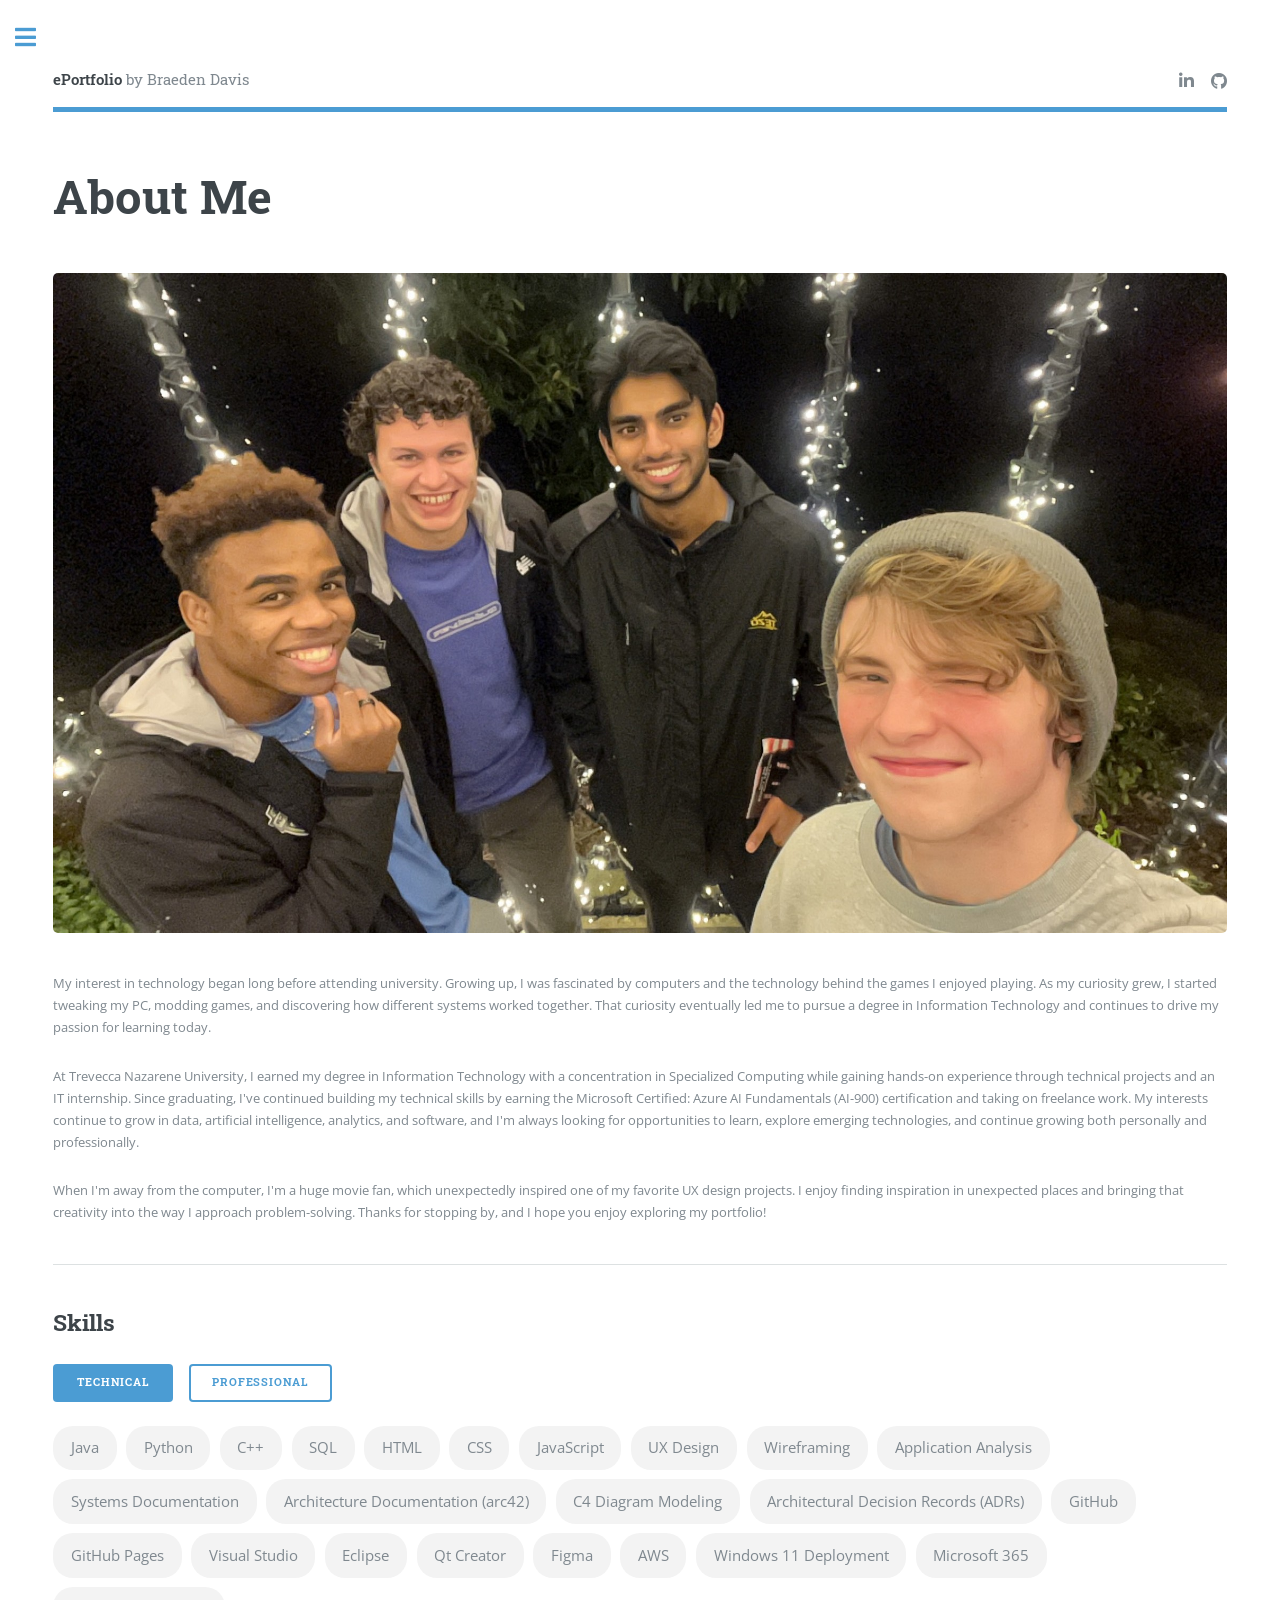
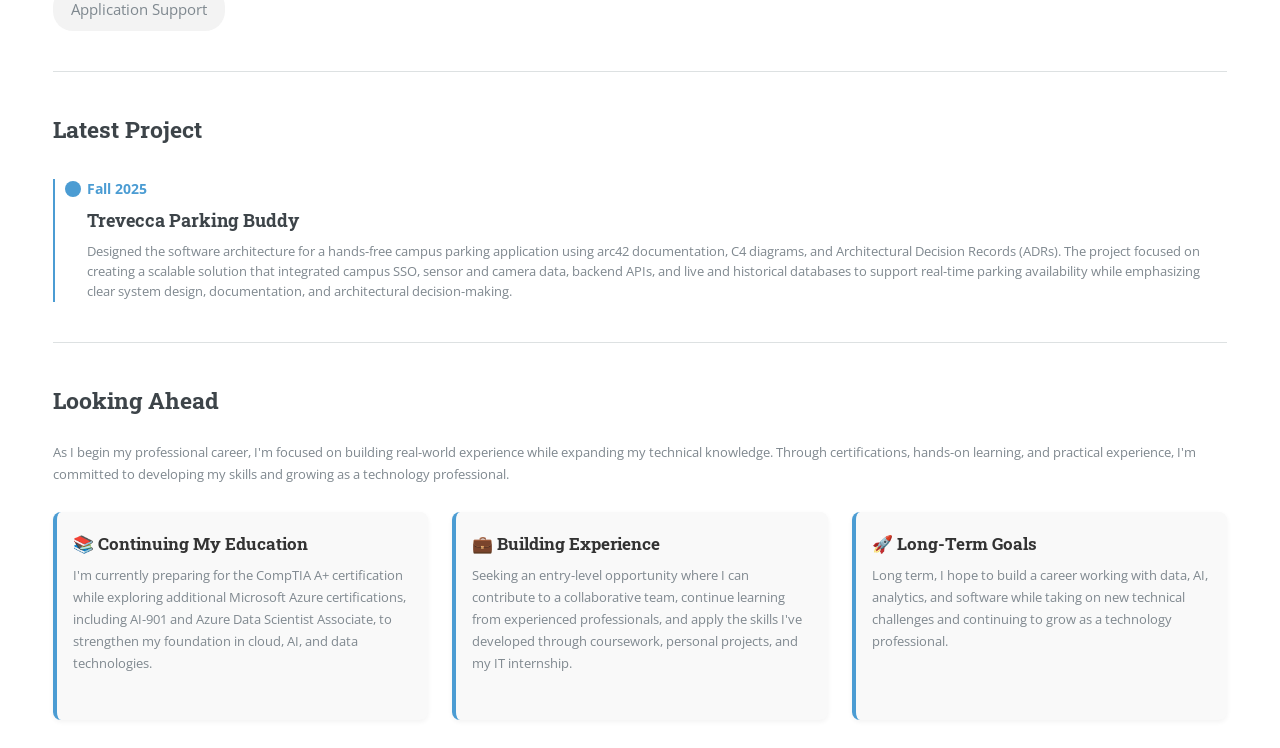
==== commit bfb8926d: "Update portfolio content and About section" ====
--- a/aboutme.html
+++ b/aboutme.html
@@ -1,3 +1,4 @@
+<!DOCTYPE HTML>
 <!DOCTYPE HTML>
 <!--
 	Editorial by HTML5 UP
@@ -58,7 +59,7 @@
        My interest in technology began long before attending university. Growing up, I was fascinated by computers and the technology behind the games I enjoyed playing. As my curiosity grew, I started tweaking my PC, modding games, and discovering how different systems worked together. That curiosity eventually led me to pursue a degree in Information Technology and continues to drive my passion for learning today.
       </p>
       <p>
-       At Trevecca Nazarene University, I earned my degree in Information Technology with a concentration in Specialized Computing while gaining hands-on experience through technical projects and an IT internship. Along the way, I developed a growing interest in data, artificial intelligence, analytics, and applying technical skills to solve real-world challenges. I'm always looking for opportunities to learn, explore emerging technologies, and continue growing both personally and professionally.
+       At Trevecca Nazarene University, I earned my degree in Information Technology with a concentration in Specialized Computing while gaining hands-on experience through technical projects and an IT internship. Since graduating, I've continued building my technical skills by earning the Microsoft Certified: Azure AI Fundamentals (AI-900) certification and taking on freelance work. My interests continue to grow in data, artificial intelligence, analytics, and software, and I'm always looking for opportunities to learn, explore emerging technologies, and continue growing both personally and professionally.
       </p>
       <p>
        When I'm away from the computer, I'm a huge movie fan, which unexpectedly inspired one of my favorite UX design projects. I enjoy finding inspiration in unexpected places and bringing that creativity into the way I approach problem-solving. Thanks for stopping by, and I hope you enjoy exploring my portfolio!
@@ -291,7 +292,7 @@
        Looking Ahead
       </h2>
       <p class="whats-next-intro">
-       As I begin my professional career, I'm excited to continue building real-world experience while expanding my knowledge of emerging technologies. I'm currently focused on strengthening my technical foundation through certifications and hands-on learning while continuing to explore areas such as data, artificial intelligence, analytics, and software.
+       As I begin my professional career, I'm focused on building real-world experience while expanding my technical knowledge. Through certifications, hands-on learning, and practical experience, I'm committed to developing my skills and growing as a technology professional.
       </p>
       <div class="whats-next-grid">
        <!-- Card 1 -->
@@ -300,7 +301,7 @@
          📚 Continuing My Education
         </h3>
         <p>
-         I'm currently preparing for the CompTIA A+ certification while exploring additional Microsoft Azure AI certifications, including AI-901 and Azure Data Scientist Associate, to continue building my knowledge of cloud, AI, and data technologies.
+         I'm currently preparing for the CompTIA A+ certification while exploring additional Microsoft Azure certifications, including AI-901 and Azure Data Scientist Associate, to strengthen my foundation in cloud, AI, and data technologies.
         </p>
        </div>
        <!-- Card 2 -->
@@ -318,7 +319,7 @@
          🚀 Long-Term Goals
         </h3>
         <p>
-         Long term, I hope to continue expanding my knowledge of data, AI, analytics, and software while growing into new technical challenges throughout my career.
+         Long term, I hope to build a career working with data, AI, analytics, and software while taking on new technical challenges and continuing to grow as a technology professional.
         </p>
        </div>
       </div>
